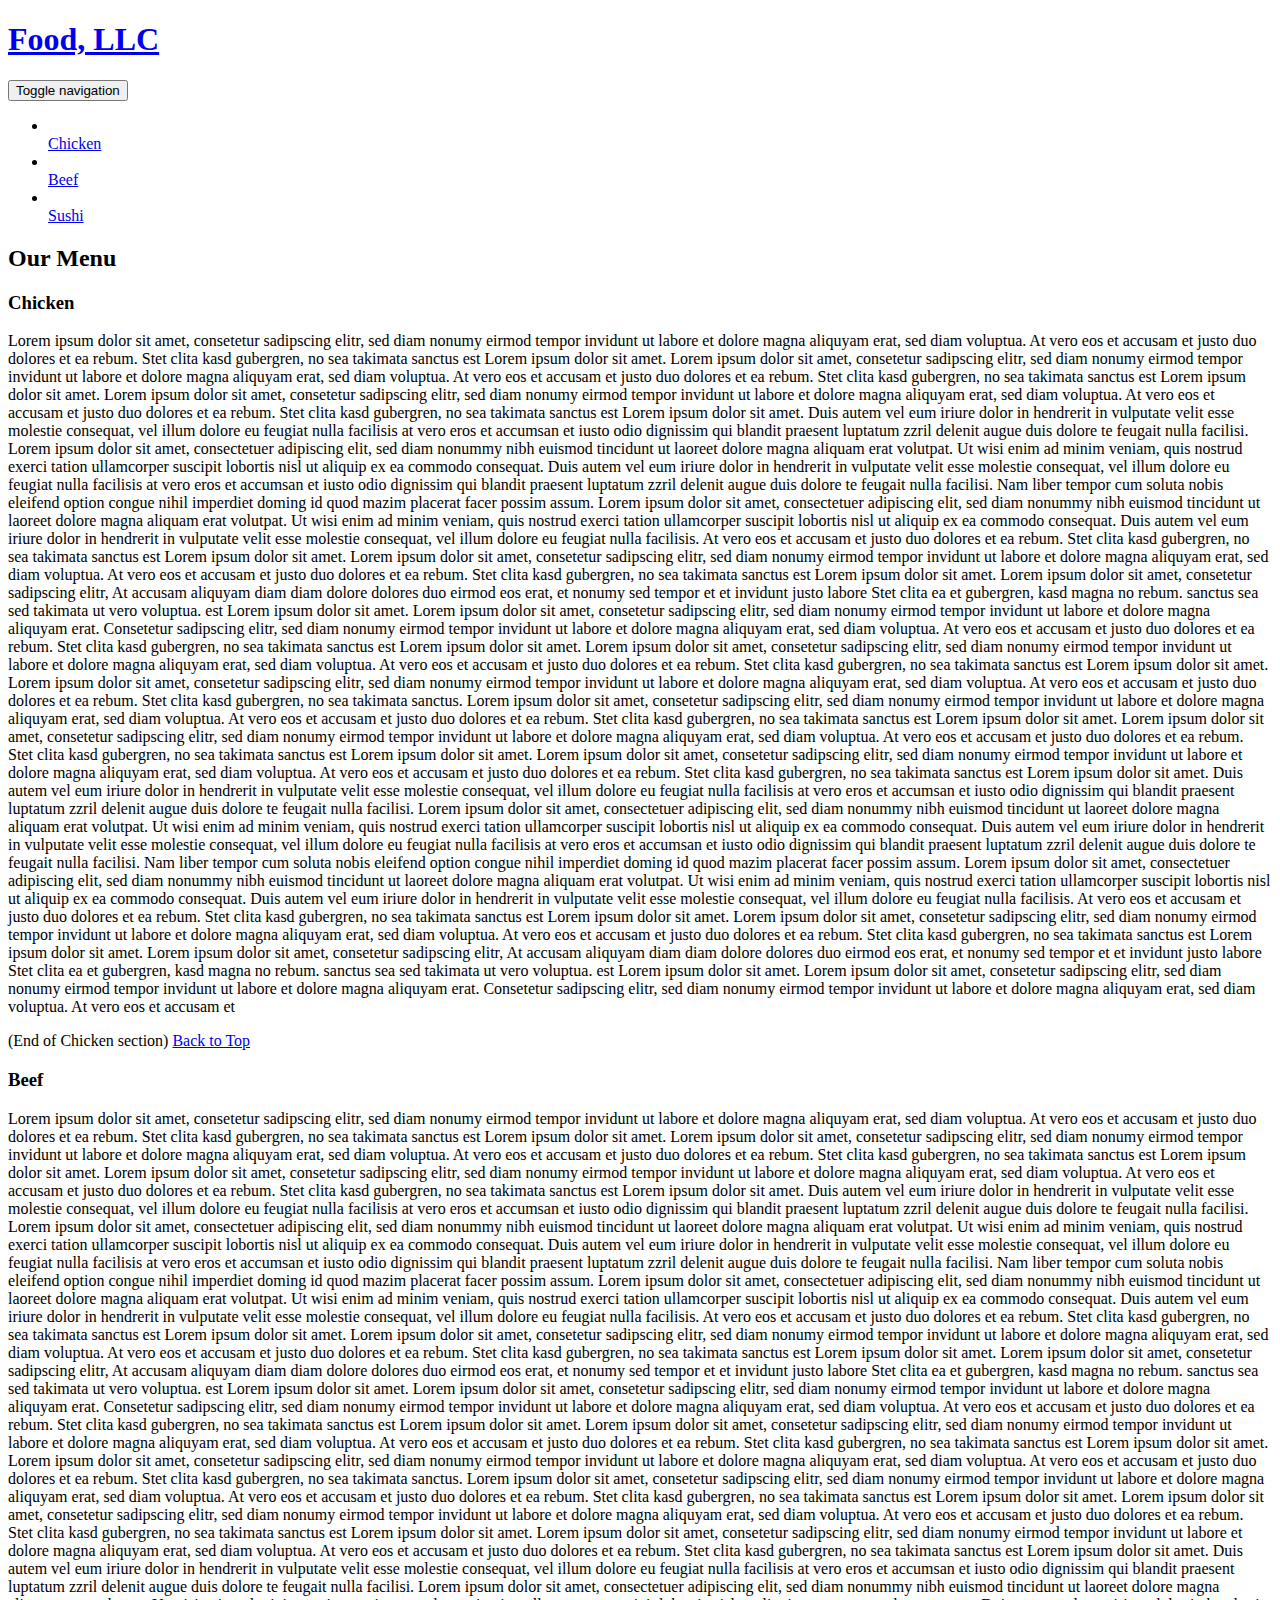
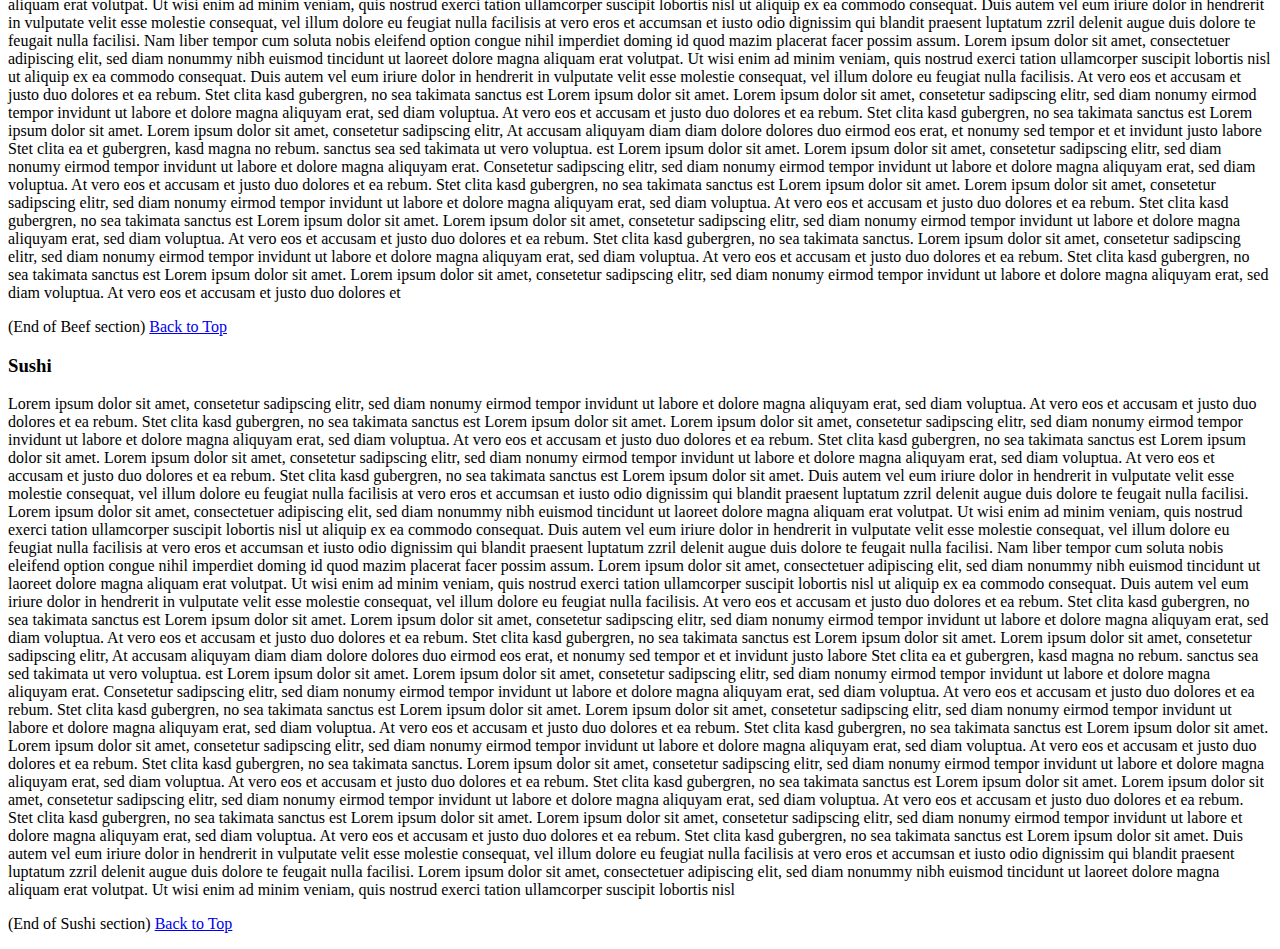
==== module3-solution/index.html @ 0e19e840 "Create index.html" ====
<!DOCTYPE html>
<html lang="zxx">

<head>
    <meta charset="utf-8">
    <meta http-equiv="X-UA-Compatible" content="IE=edge">
    <meta name="viewport" content="width=device-width, initial-scale=1">
    <title>Solution for Module 3</title>
    <link rel="stylesheet" href="css/bootstrap.min.css">
    <link rel="stylesheet" href="css/styles.css">
    <link href="https://fonts.googleapis.com/css?family=Source+Sans+Pro" rel="stylesheet">
    <link href="https://fonts.googleapis.com/css?family=Abril+Fatface" rel="stylesheet">

    <!-- HTML5 shim and Respond.js for IE8 support of HTML5 elements and media queries -->
    <!-- WARNING: Respond.js doesn't work if you view the page via file:// -->
    <!--[if lt IE 9]>
      <script src="https://oss.maxcdn.com/html5shiv/3.7.2/html5shiv.min.js"></script>
      <script src="https://oss.maxcdn.com/respond/1.4.2/respond.min.js"></script>
    <![endif]-->
</head>

<body>
    <header>
        <nav id="header-nav" class="navbar navbar-default">
            <div class="container-fluid">
                <div class="navbar-header">
                    <div class="navbar-brand">
                        <a href="index.html"><h1>Food, LLC</h1></a>
                    </div>

                    <button type="button" class="navbar-toggle collapsed visible-xs" data-toggle="collapse" data-target="#collapsable-nav" aria-expanded="false">
                        <span class="sr-only">Toggle navigation</span>
                        <span class="icon-bar"></span>
                        <span class="icon-bar"></span>
                        <span class="icon-bar"></span>
                    </button>
                </div>

                <div id="collapsable-nav" class="collapse navbar-collapse">
                    <ul id="nav-list" class="nav navbar-nav navbar-right visible-xs text-center">
                        <li>
                            <a href="#chicken-tile"><br class="hidden-xs"> Chicken</a>
                        </li>
                        <li>
                            <a href="#beef-tile"><br class="hidden-xs"> Beef</a>
                        </li>
                        <li>
                            <a href="#sushi-tile"><br class="hidden-xs"> Sushi</a>
                        </li>
                    </ul>
                </div>
            </div>
        </nav>
    </header>

    <div id="main-content" class="container">
        <h2 id="top-heading" class="text-center">Our Menu</h2>
        <div id="home-tiles" class="row">
            <div class="col-md-4 col-sm-6 col-xs-12">
                <div id="chicken-tile">
                    <section>
                        <h3 class="text-center">Chicken</h3>
                        <p>
                            Lorem ipsum dolor sit amet, consetetur sadipscing elitr, sed diam nonumy eirmod tempor invidunt ut labore et dolore magna aliquyam erat, sed diam voluptua. At vero eos et accusam et justo duo dolores et ea rebum. Stet clita kasd gubergren, no sea takimata
                            sanctus est Lorem ipsum dolor sit amet. Lorem ipsum dolor sit amet, consetetur sadipscing elitr, sed diam nonumy eirmod tempor invidunt ut labore et dolore magna aliquyam erat, sed diam voluptua. At vero eos et accusam et justo
                            duo dolores et ea rebum. Stet clita kasd gubergren, no sea takimata sanctus est Lorem ipsum dolor sit amet. Lorem ipsum dolor sit amet, consetetur sadipscing elitr, sed diam nonumy eirmod tempor invidunt ut labore et dolore
                            magna aliquyam erat, sed diam voluptua. At vero eos et accusam et justo duo dolores et ea rebum. Stet clita kasd gubergren, no sea takimata sanctus est Lorem ipsum dolor sit amet. Duis autem vel eum iriure dolor in hendrerit
                            in vulputate velit esse molestie consequat, vel illum dolore eu feugiat nulla facilisis at vero eros et accumsan et iusto odio dignissim qui blandit praesent luptatum zzril delenit augue duis dolore te feugait nulla facilisi.
                            Lorem ipsum dolor sit amet, consectetuer adipiscing elit, sed diam nonummy nibh euismod tincidunt ut laoreet dolore magna aliquam erat volutpat. Ut wisi enim ad minim veniam, quis nostrud exerci tation ullamcorper suscipit
                            lobortis nisl ut aliquip ex ea commodo consequat. Duis autem vel eum iriure dolor in hendrerit in vulputate velit esse molestie consequat, vel illum dolore eu feugiat nulla facilisis at vero eros et accumsan et iusto odio dignissim
                            qui blandit praesent luptatum zzril delenit augue duis dolore te feugait nulla facilisi. Nam liber tempor cum soluta nobis eleifend option congue nihil imperdiet doming id quod mazim placerat facer possim assum. Lorem ipsum
                            dolor sit amet, consectetuer adipiscing elit, sed diam nonummy nibh euismod tincidunt ut laoreet dolore magna aliquam erat volutpat. Ut wisi enim ad minim veniam, quis nostrud exerci tation ullamcorper suscipit lobortis nisl
                            ut aliquip ex ea commodo consequat. Duis autem vel eum iriure dolor in hendrerit in vulputate velit esse molestie consequat, vel illum dolore eu feugiat nulla facilisis. At vero eos et accusam et justo duo dolores et ea rebum.
                            Stet clita kasd gubergren, no sea takimata sanctus est Lorem ipsum dolor sit amet. Lorem ipsum dolor sit amet, consetetur sadipscing elitr, sed diam nonumy eirmod tempor invidunt ut labore et dolore magna aliquyam erat, sed
                            diam voluptua. At vero eos et accusam et justo duo dolores et ea rebum. Stet clita kasd gubergren, no sea takimata sanctus est Lorem ipsum dolor sit amet. Lorem ipsum dolor sit amet, consetetur sadipscing elitr, At accusam
                            aliquyam diam diam dolore dolores duo eirmod eos erat, et nonumy sed tempor et et invidunt justo labore Stet clita ea et gubergren, kasd magna no rebum. sanctus sea sed takimata ut vero voluptua. est Lorem ipsum dolor sit amet.
                            Lorem ipsum dolor sit amet, consetetur sadipscing elitr, sed diam nonumy eirmod tempor invidunt ut labore et dolore magna aliquyam erat. Consetetur sadipscing elitr, sed diam nonumy eirmod tempor invidunt ut labore et dolore
                            magna aliquyam erat, sed diam voluptua. At vero eos et accusam et justo duo dolores et ea rebum. Stet clita kasd gubergren, no sea takimata sanctus est Lorem ipsum dolor sit amet. Lorem ipsum dolor sit amet, consetetur sadipscing
                            elitr, sed diam nonumy eirmod tempor invidunt ut labore et dolore magna aliquyam erat, sed diam voluptua. At vero eos et accusam et justo duo dolores et ea rebum. Stet clita kasd gubergren, no sea takimata sanctus est Lorem
                            ipsum dolor sit amet. Lorem ipsum dolor sit amet, consetetur sadipscing elitr, sed diam nonumy eirmod tempor invidunt ut labore et dolore magna aliquyam erat, sed diam voluptua. At vero eos et accusam et justo duo dolores et
                            ea rebum. Stet clita kasd gubergren, no sea takimata sanctus. Lorem ipsum dolor sit amet, consetetur sadipscing elitr, sed diam nonumy eirmod tempor invidunt ut labore et dolore magna aliquyam erat, sed diam voluptua. At vero
                            eos et accusam et justo duo dolores et ea rebum. Stet clita kasd gubergren, no sea takimata sanctus est Lorem ipsum dolor sit amet. Lorem ipsum dolor sit amet, consetetur sadipscing elitr, sed diam nonumy eirmod tempor invidunt
                            ut labore et dolore magna aliquyam erat, sed diam voluptua. At vero eos et accusam et justo duo dolores et ea rebum. Stet clita kasd gubergren, no sea takimata sanctus est Lorem ipsum dolor sit amet. Lorem ipsum dolor sit amet,
                            consetetur sadipscing elitr, sed diam nonumy eirmod tempor invidunt ut labore et dolore magna aliquyam erat, sed diam voluptua. At vero eos et accusam et justo duo dolores et ea rebum. Stet clita kasd gubergren, no sea takimata
                            sanctus est Lorem ipsum dolor sit amet. Duis autem vel eum iriure dolor in hendrerit in vulputate velit esse molestie consequat, vel illum dolore eu feugiat nulla facilisis at vero eros et accumsan et iusto odio dignissim qui
                            blandit praesent luptatum zzril delenit augue duis dolore te feugait nulla facilisi. Lorem ipsum dolor sit amet, consectetuer adipiscing elit, sed diam nonummy nibh euismod tincidunt ut laoreet dolore magna aliquam erat volutpat.
                            Ut wisi enim ad minim veniam, quis nostrud exerci tation ullamcorper suscipit lobortis nisl ut aliquip ex ea commodo consequat. Duis autem vel eum iriure dolor in hendrerit in vulputate velit esse molestie consequat, vel illum
                            dolore eu feugiat nulla facilisis at vero eros et accumsan et iusto odio dignissim qui blandit praesent luptatum zzril delenit augue duis dolore te feugait nulla facilisi. Nam liber tempor cum soluta nobis eleifend option congue
                            nihil imperdiet doming id quod mazim placerat facer possim assum. Lorem ipsum dolor sit amet, consectetuer adipiscing elit, sed diam nonummy nibh euismod tincidunt ut laoreet dolore magna aliquam erat volutpat. Ut wisi enim
                            ad minim veniam, quis nostrud exerci tation ullamcorper suscipit lobortis nisl ut aliquip ex ea commodo consequat. Duis autem vel eum iriure dolor in hendrerit in vulputate velit esse molestie consequat, vel illum dolore eu
                            feugiat nulla facilisis. At vero eos et accusam et justo duo dolores et ea rebum. Stet clita kasd gubergren, no sea takimata sanctus est Lorem ipsum dolor sit amet. Lorem ipsum dolor sit amet, consetetur sadipscing elitr, sed
                            diam nonumy eirmod tempor invidunt ut labore et dolore magna aliquyam erat, sed diam voluptua. At vero eos et accusam et justo duo dolores et ea rebum. Stet clita kasd gubergren, no sea takimata sanctus est Lorem ipsum dolor
                            sit amet. Lorem ipsum dolor sit amet, consetetur sadipscing elitr, At accusam aliquyam diam diam dolore dolores duo eirmod eos erat, et nonumy sed tempor et et invidunt justo labore Stet clita ea et gubergren, kasd magna no
                            rebum. sanctus sea sed takimata ut vero voluptua. est Lorem ipsum dolor sit amet. Lorem ipsum dolor sit amet, consetetur sadipscing elitr, sed diam nonumy eirmod tempor invidunt ut labore et dolore magna aliquyam erat. Consetetur
                            sadipscing elitr, sed diam nonumy eirmod tempor invidunt ut labore et dolore magna aliquyam erat, sed diam voluptua. At vero eos et accusam et
                        </p>
                        <p>
                            (End of Chicken section) <a href="#top-heading">Back to Top</a>
                        </p>
                    </section>
                </div>
            </div>
            <div class="col-md-4 col-sm-6 col-xs-12">
                <div id="beef-tile">
                    <section>
                        <h3 class="text-center">Beef</h3>
                        <p>
                            Lorem ipsum dolor sit amet, consetetur sadipscing elitr, sed diam nonumy eirmod tempor invidunt ut labore et dolore magna aliquyam erat, sed diam voluptua. At vero eos et accusam et justo duo dolores et ea rebum. Stet clita kasd gubergren, no sea takimata
                            sanctus est Lorem ipsum dolor sit amet. Lorem ipsum dolor sit amet, consetetur sadipscing elitr, sed diam nonumy eirmod tempor invidunt ut labore et dolore magna aliquyam erat, sed diam voluptua. At vero eos et accusam et justo
                            duo dolores et ea rebum. Stet clita kasd gubergren, no sea takimata sanctus est Lorem ipsum dolor sit amet. Lorem ipsum dolor sit amet, consetetur sadipscing elitr, sed diam nonumy eirmod tempor invidunt ut labore et dolore
                            magna aliquyam erat, sed diam voluptua. At vero eos et accusam et justo duo dolores et ea rebum. Stet clita kasd gubergren, no sea takimata sanctus est Lorem ipsum dolor sit amet. Duis autem vel eum iriure dolor in hendrerit
                            in vulputate velit esse molestie consequat, vel illum dolore eu feugiat nulla facilisis at vero eros et accumsan et iusto odio dignissim qui blandit praesent luptatum zzril delenit augue duis dolore te feugait nulla facilisi.
                            Lorem ipsum dolor sit amet, consectetuer adipiscing elit, sed diam nonummy nibh euismod tincidunt ut laoreet dolore magna aliquam erat volutpat. Ut wisi enim ad minim veniam, quis nostrud exerci tation ullamcorper suscipit
                            lobortis nisl ut aliquip ex ea commodo consequat. Duis autem vel eum iriure dolor in hendrerit in vulputate velit esse molestie consequat, vel illum dolore eu feugiat nulla facilisis at vero eros et accumsan et iusto odio dignissim
                            qui blandit praesent luptatum zzril delenit augue duis dolore te feugait nulla facilisi. Nam liber tempor cum soluta nobis eleifend option congue nihil imperdiet doming id quod mazim placerat facer possim assum. Lorem ipsum
                            dolor sit amet, consectetuer adipiscing elit, sed diam nonummy nibh euismod tincidunt ut laoreet dolore magna aliquam erat volutpat. Ut wisi enim ad minim veniam, quis nostrud exerci tation ullamcorper suscipit lobortis nisl
                            ut aliquip ex ea commodo consequat. Duis autem vel eum iriure dolor in hendrerit in vulputate velit esse molestie consequat, vel illum dolore eu feugiat nulla facilisis. At vero eos et accusam et justo duo dolores et ea rebum.
                            Stet clita kasd gubergren, no sea takimata sanctus est Lorem ipsum dolor sit amet. Lorem ipsum dolor sit amet, consetetur sadipscing elitr, sed diam nonumy eirmod tempor invidunt ut labore et dolore magna aliquyam erat, sed
                            diam voluptua. At vero eos et accusam et justo duo dolores et ea rebum. Stet clita kasd gubergren, no sea takimata sanctus est Lorem ipsum dolor sit amet. Lorem ipsum dolor sit amet, consetetur sadipscing elitr, At accusam
                            aliquyam diam diam dolore dolores duo eirmod eos erat, et nonumy sed tempor et et invidunt justo labore Stet clita ea et gubergren, kasd magna no rebum. sanctus sea sed takimata ut vero voluptua. est Lorem ipsum dolor sit amet.
                            Lorem ipsum dolor sit amet, consetetur sadipscing elitr, sed diam nonumy eirmod tempor invidunt ut labore et dolore magna aliquyam erat. Consetetur sadipscing elitr, sed diam nonumy eirmod tempor invidunt ut labore et dolore
                            magna aliquyam erat, sed diam voluptua. At vero eos et accusam et justo duo dolores et ea rebum. Stet clita kasd gubergren, no sea takimata sanctus est Lorem ipsum dolor sit amet. Lorem ipsum dolor sit amet, consetetur sadipscing
                            elitr, sed diam nonumy eirmod tempor invidunt ut labore et dolore magna aliquyam erat, sed diam voluptua. At vero eos et accusam et justo duo dolores et ea rebum. Stet clita kasd gubergren, no sea takimata sanctus est Lorem
                            ipsum dolor sit amet. Lorem ipsum dolor sit amet, consetetur sadipscing elitr, sed diam nonumy eirmod tempor invidunt ut labore et dolore magna aliquyam erat, sed diam voluptua. At vero eos et accusam et justo duo dolores et
                            ea rebum. Stet clita kasd gubergren, no sea takimata sanctus. Lorem ipsum dolor sit amet, consetetur sadipscing elitr, sed diam nonumy eirmod tempor invidunt ut labore et dolore magna aliquyam erat, sed diam voluptua. At vero
                            eos et accusam et justo duo dolores et ea rebum. Stet clita kasd gubergren, no sea takimata sanctus est Lorem ipsum dolor sit amet. Lorem ipsum dolor sit amet, consetetur sadipscing elitr, sed diam nonumy eirmod tempor invidunt
                            ut labore et dolore magna aliquyam erat, sed diam voluptua. At vero eos et accusam et justo duo dolores et ea rebum. Stet clita kasd gubergren, no sea takimata sanctus est Lorem ipsum dolor sit amet. Lorem ipsum dolor sit amet,
                            consetetur sadipscing elitr, sed diam nonumy eirmod tempor invidunt ut labore et dolore magna aliquyam erat, sed diam voluptua. At vero eos et accusam et justo duo dolores et ea rebum. Stet clita kasd gubergren, no sea takimata
                            sanctus est Lorem ipsum dolor sit amet. Duis autem vel eum iriure dolor in hendrerit in vulputate velit esse molestie consequat, vel illum dolore eu feugiat nulla facilisis at vero eros et accumsan et iusto odio dignissim qui
                            blandit praesent luptatum zzril delenit augue duis dolore te feugait nulla facilisi. Lorem ipsum dolor sit amet, consectetuer adipiscing elit, sed diam nonummy nibh euismod tincidunt ut laoreet dolore magna aliquam erat volutpat.
                            Ut wisi enim ad minim veniam, quis nostrud exerci tation ullamcorper suscipit lobortis nisl ut aliquip ex ea commodo consequat. Duis autem vel eum iriure dolor in hendrerit in vulputate velit esse molestie consequat, vel illum
                            dolore eu feugiat nulla facilisis at vero eros et accumsan et iusto odio dignissim qui blandit praesent luptatum zzril delenit augue duis dolore te feugait nulla facilisi. Nam liber tempor cum soluta nobis eleifend option congue
                            nihil imperdiet doming id quod mazim placerat facer possim assum. Lorem ipsum dolor sit amet, consectetuer adipiscing elit, sed diam nonummy nibh euismod tincidunt ut laoreet dolore magna aliquam erat volutpat. Ut wisi enim
                            ad minim veniam, quis nostrud exerci tation ullamcorper suscipit lobortis nisl ut aliquip ex ea commodo consequat. Duis autem vel eum iriure dolor in hendrerit in vulputate velit esse molestie consequat, vel illum dolore eu
                            feugiat nulla facilisis. At vero eos et accusam et justo duo dolores et ea rebum. Stet clita kasd gubergren, no sea takimata sanctus est Lorem ipsum dolor sit amet. Lorem ipsum dolor sit amet, consetetur sadipscing elitr, sed
                            diam nonumy eirmod tempor invidunt ut labore et dolore magna aliquyam erat, sed diam voluptua. At vero eos et accusam et justo duo dolores et ea rebum. Stet clita kasd gubergren, no sea takimata sanctus est Lorem ipsum dolor
                            sit amet. Lorem ipsum dolor sit amet, consetetur sadipscing elitr, At accusam aliquyam diam diam dolore dolores duo eirmod eos erat, et nonumy sed tempor et et invidunt justo labore Stet clita ea et gubergren, kasd magna no
                            rebum. sanctus sea sed takimata ut vero voluptua. est Lorem ipsum dolor sit amet. Lorem ipsum dolor sit amet, consetetur sadipscing elitr, sed diam nonumy eirmod tempor invidunt ut labore et dolore magna aliquyam erat. Consetetur
                            sadipscing elitr, sed diam nonumy eirmod tempor invidunt ut labore et dolore magna aliquyam erat, sed diam voluptua. At vero eos et accusam et justo duo dolores et ea rebum. Stet clita kasd gubergren, no sea takimata sanctus
                            est Lorem ipsum dolor sit amet. Lorem ipsum dolor sit amet, consetetur sadipscing elitr, sed diam nonumy eirmod tempor invidunt ut labore et dolore magna aliquyam erat, sed diam voluptua. At vero eos et accusam et justo duo
                            dolores et ea rebum. Stet clita kasd gubergren, no sea takimata sanctus est Lorem ipsum dolor sit amet. Lorem ipsum dolor sit amet, consetetur sadipscing elitr, sed diam nonumy eirmod tempor invidunt ut labore et dolore magna
                            aliquyam erat, sed diam voluptua. At vero eos et accusam et justo duo dolores et ea rebum. Stet clita kasd gubergren, no sea takimata sanctus. Lorem ipsum dolor sit amet, consetetur sadipscing elitr, sed diam nonumy eirmod
                            tempor invidunt ut labore et dolore magna aliquyam erat, sed diam voluptua. At vero eos et accusam et justo duo dolores et ea rebum. Stet clita kasd gubergren, no sea takimata sanctus est Lorem ipsum dolor sit amet. Lorem ipsum
                            dolor sit amet, consetetur sadipscing elitr, sed diam nonumy eirmod tempor invidunt ut labore et dolore magna aliquyam erat, sed diam voluptua. At vero eos et accusam et justo duo dolores et
                        </p>
                        <p>
                            (End of Beef section) <a href="#top-heading">Back to Top</a>
                        </p>
                    </section>
                </div>
            </div>
            <!-- <div class="clearfix visible-md-block"></div> -->
            <div class="col-md-4 col-sm-12 col-xs-12">
                <div id="sushi-tile">
                    <section>
                        <h3 class="text-center">Sushi</h3>
                        <p>
                            Lorem ipsum dolor sit amet, consetetur sadipscing elitr, sed diam nonumy eirmod tempor invidunt ut labore et dolore magna aliquyam erat, sed diam voluptua. At vero eos et accusam et justo duo dolores et ea rebum. Stet clita kasd gubergren, no sea takimata
                            sanctus est Lorem ipsum dolor sit amet. Lorem ipsum dolor sit amet, consetetur sadipscing elitr, sed diam nonumy eirmod tempor invidunt ut labore et dolore magna aliquyam erat, sed diam voluptua. At vero eos et accusam et justo
                            duo dolores et ea rebum. Stet clita kasd gubergren, no sea takimata sanctus est Lorem ipsum dolor sit amet. Lorem ipsum dolor sit amet, consetetur sadipscing elitr, sed diam nonumy eirmod tempor invidunt ut labore et dolore
                            magna aliquyam erat, sed diam voluptua. At vero eos et accusam et justo duo dolores et ea rebum. Stet clita kasd gubergren, no sea takimata sanctus est Lorem ipsum dolor sit amet. Duis autem vel eum iriure dolor in hendrerit
                            in vulputate velit esse molestie consequat, vel illum dolore eu feugiat nulla facilisis at vero eros et accumsan et iusto odio dignissim qui blandit praesent luptatum zzril delenit augue duis dolore te feugait nulla facilisi.
                            Lorem ipsum dolor sit amet, consectetuer adipiscing elit, sed diam nonummy nibh euismod tincidunt ut laoreet dolore magna aliquam erat volutpat. Ut wisi enim ad minim veniam, quis nostrud exerci tation ullamcorper suscipit
                            lobortis nisl ut aliquip ex ea commodo consequat. Duis autem vel eum iriure dolor in hendrerit in vulputate velit esse molestie consequat, vel illum dolore eu feugiat nulla facilisis at vero eros et accumsan et iusto odio dignissim
                            qui blandit praesent luptatum zzril delenit augue duis dolore te feugait nulla facilisi. Nam liber tempor cum soluta nobis eleifend option congue nihil imperdiet doming id quod mazim placerat facer possim assum. Lorem ipsum
                            dolor sit amet, consectetuer adipiscing elit, sed diam nonummy nibh euismod tincidunt ut laoreet dolore magna aliquam erat volutpat. Ut wisi enim ad minim veniam, quis nostrud exerci tation ullamcorper suscipit lobortis nisl
                            ut aliquip ex ea commodo consequat. Duis autem vel eum iriure dolor in hendrerit in vulputate velit esse molestie consequat, vel illum dolore eu feugiat nulla facilisis. At vero eos et accusam et justo duo dolores et ea rebum.
                            Stet clita kasd gubergren, no sea takimata sanctus est Lorem ipsum dolor sit amet. Lorem ipsum dolor sit amet, consetetur sadipscing elitr, sed diam nonumy eirmod tempor invidunt ut labore et dolore magna aliquyam erat, sed
                            diam voluptua. At vero eos et accusam et justo duo dolores et ea rebum. Stet clita kasd gubergren, no sea takimata sanctus est Lorem ipsum dolor sit amet. Lorem ipsum dolor sit amet, consetetur sadipscing elitr, At accusam
                            aliquyam diam diam dolore dolores duo eirmod eos erat, et nonumy sed tempor et et invidunt justo labore Stet clita ea et gubergren, kasd magna no rebum. sanctus sea sed takimata ut vero voluptua. est Lorem ipsum dolor sit amet.
                            Lorem ipsum dolor sit amet, consetetur sadipscing elitr, sed diam nonumy eirmod tempor invidunt ut labore et dolore magna aliquyam erat. Consetetur sadipscing elitr, sed diam nonumy eirmod tempor invidunt ut labore et dolore
                            magna aliquyam erat, sed diam voluptua. At vero eos et accusam et justo duo dolores et ea rebum. Stet clita kasd gubergren, no sea takimata sanctus est Lorem ipsum dolor sit amet. Lorem ipsum dolor sit amet, consetetur sadipscing
                            elitr, sed diam nonumy eirmod tempor invidunt ut labore et dolore magna aliquyam erat, sed diam voluptua. At vero eos et accusam et justo duo dolores et ea rebum. Stet clita kasd gubergren, no sea takimata sanctus est Lorem
                            ipsum dolor sit amet. Lorem ipsum dolor sit amet, consetetur sadipscing elitr, sed diam nonumy eirmod tempor invidunt ut labore et dolore magna aliquyam erat, sed diam voluptua. At vero eos et accusam et justo duo dolores et
                            ea rebum. Stet clita kasd gubergren, no sea takimata sanctus. Lorem ipsum dolor sit amet, consetetur sadipscing elitr, sed diam nonumy eirmod tempor invidunt ut labore et dolore magna aliquyam erat, sed diam voluptua. At vero
                            eos et accusam et justo duo dolores et ea rebum. Stet clita kasd gubergren, no sea takimata sanctus est Lorem ipsum dolor sit amet. Lorem ipsum dolor sit amet, consetetur sadipscing elitr, sed diam nonumy eirmod tempor invidunt
                            ut labore et dolore magna aliquyam erat, sed diam voluptua. At vero eos et accusam et justo duo dolores et ea rebum. Stet clita kasd gubergren, no sea takimata sanctus est Lorem ipsum dolor sit amet. Lorem ipsum dolor sit amet,
                            consetetur sadipscing elitr, sed diam nonumy eirmod tempor invidunt ut labore et dolore magna aliquyam erat, sed diam voluptua. At vero eos et accusam et justo duo dolores et ea rebum. Stet clita kasd gubergren, no sea takimata
                            sanctus est Lorem ipsum dolor sit amet. Duis autem vel eum iriure dolor in hendrerit in vulputate velit esse molestie consequat, vel illum dolore eu feugiat nulla facilisis at vero eros et accumsan et iusto odio dignissim qui
                            blandit praesent luptatum zzril delenit augue duis dolore te feugait nulla facilisi. Lorem ipsum dolor sit amet, consectetuer adipiscing elit, sed diam nonummy nibh euismod tincidunt ut laoreet dolore magna aliquam erat volutpat.
                            Ut wisi enim ad minim veniam, quis nostrud exerci tation ullamcorper suscipit lobortis nisl
                        </p>
                        <p>
                            (End of Sushi section) <a href="#top-heading">Back to Top</a>
                        </p>
                    </section>
                </div>
            </div>
            <!-- <div class="clearfix visible-lg-block"></div> -->
        </div>
    </div>
    <div class="clearfix visible-lg-block"></div>


    <!-- jQuery (Bootstrap JS plugins depend on it) -->
    <script src="js/jquery-3.1.1.min.js"></script>
    <script src="js/bootstrap.min.js"></script>
    <!-- <script src="js/script.js"></script> -->

</body>

</html>
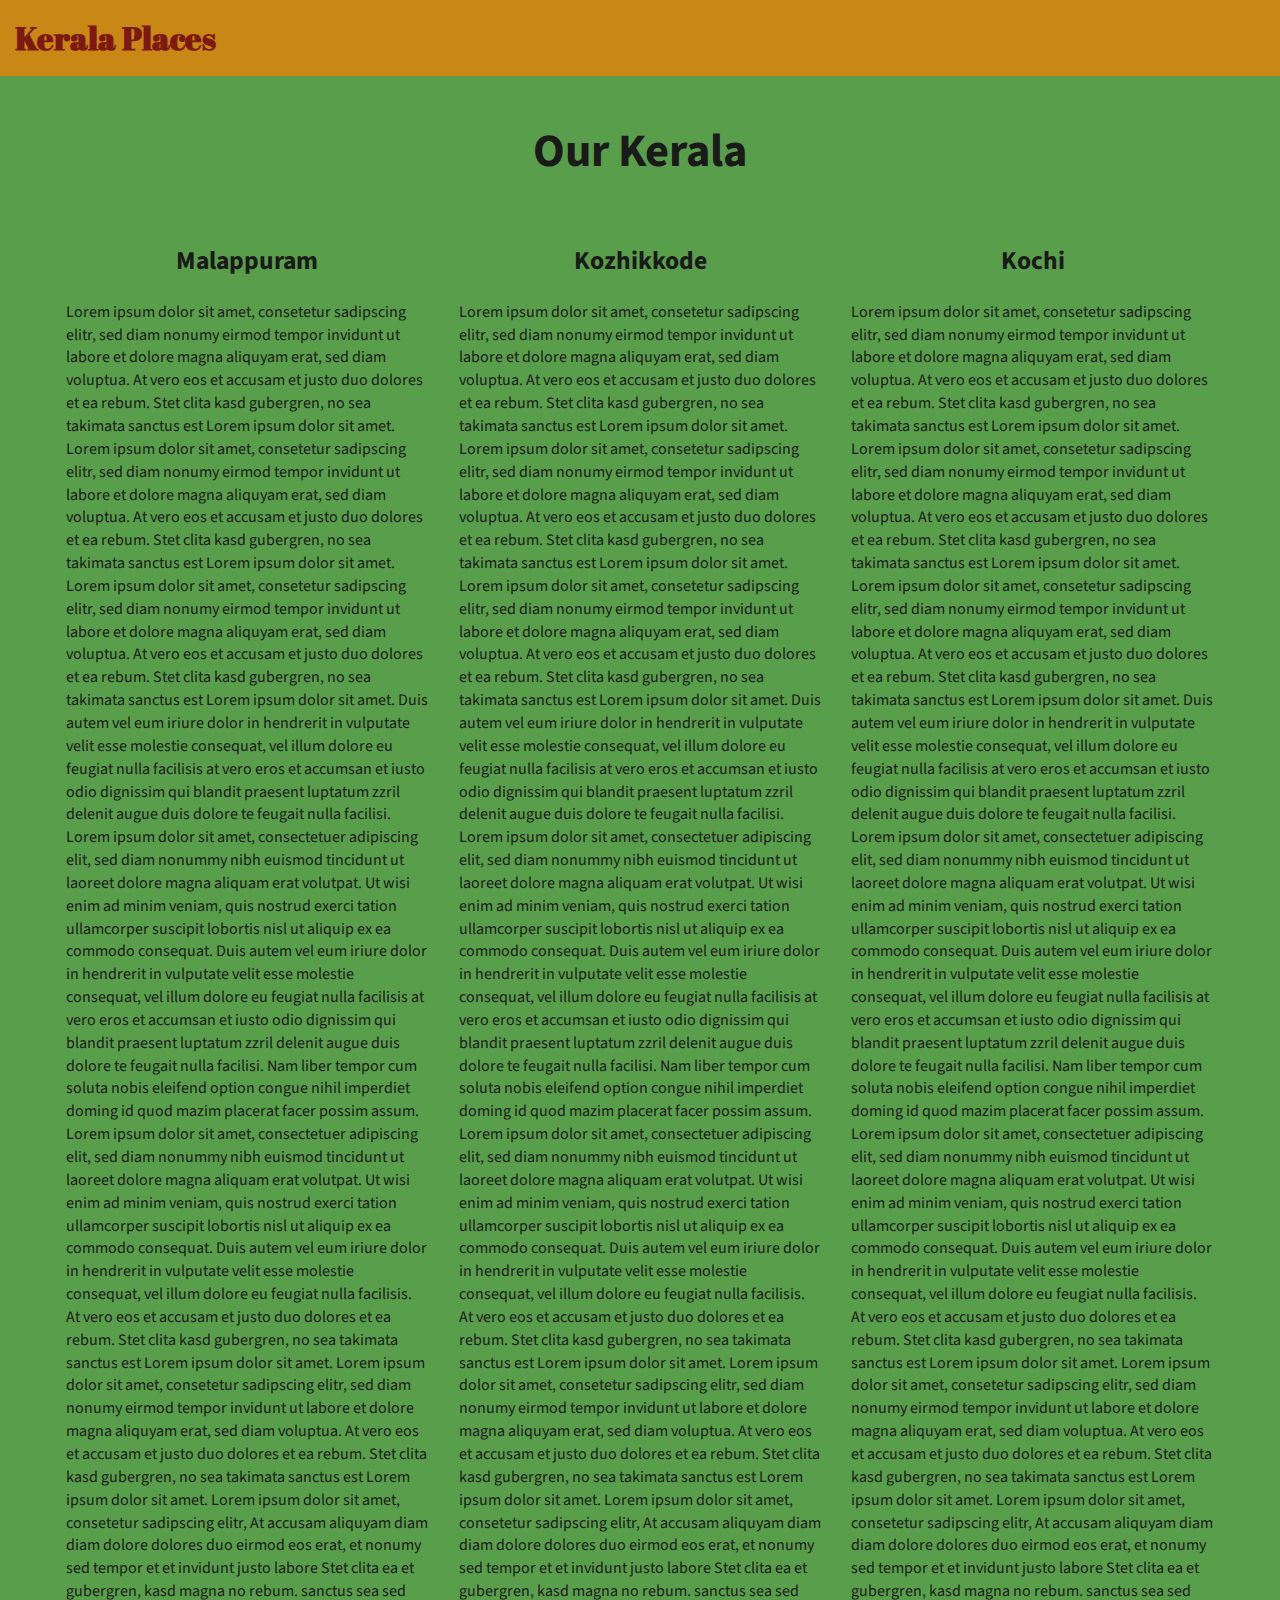
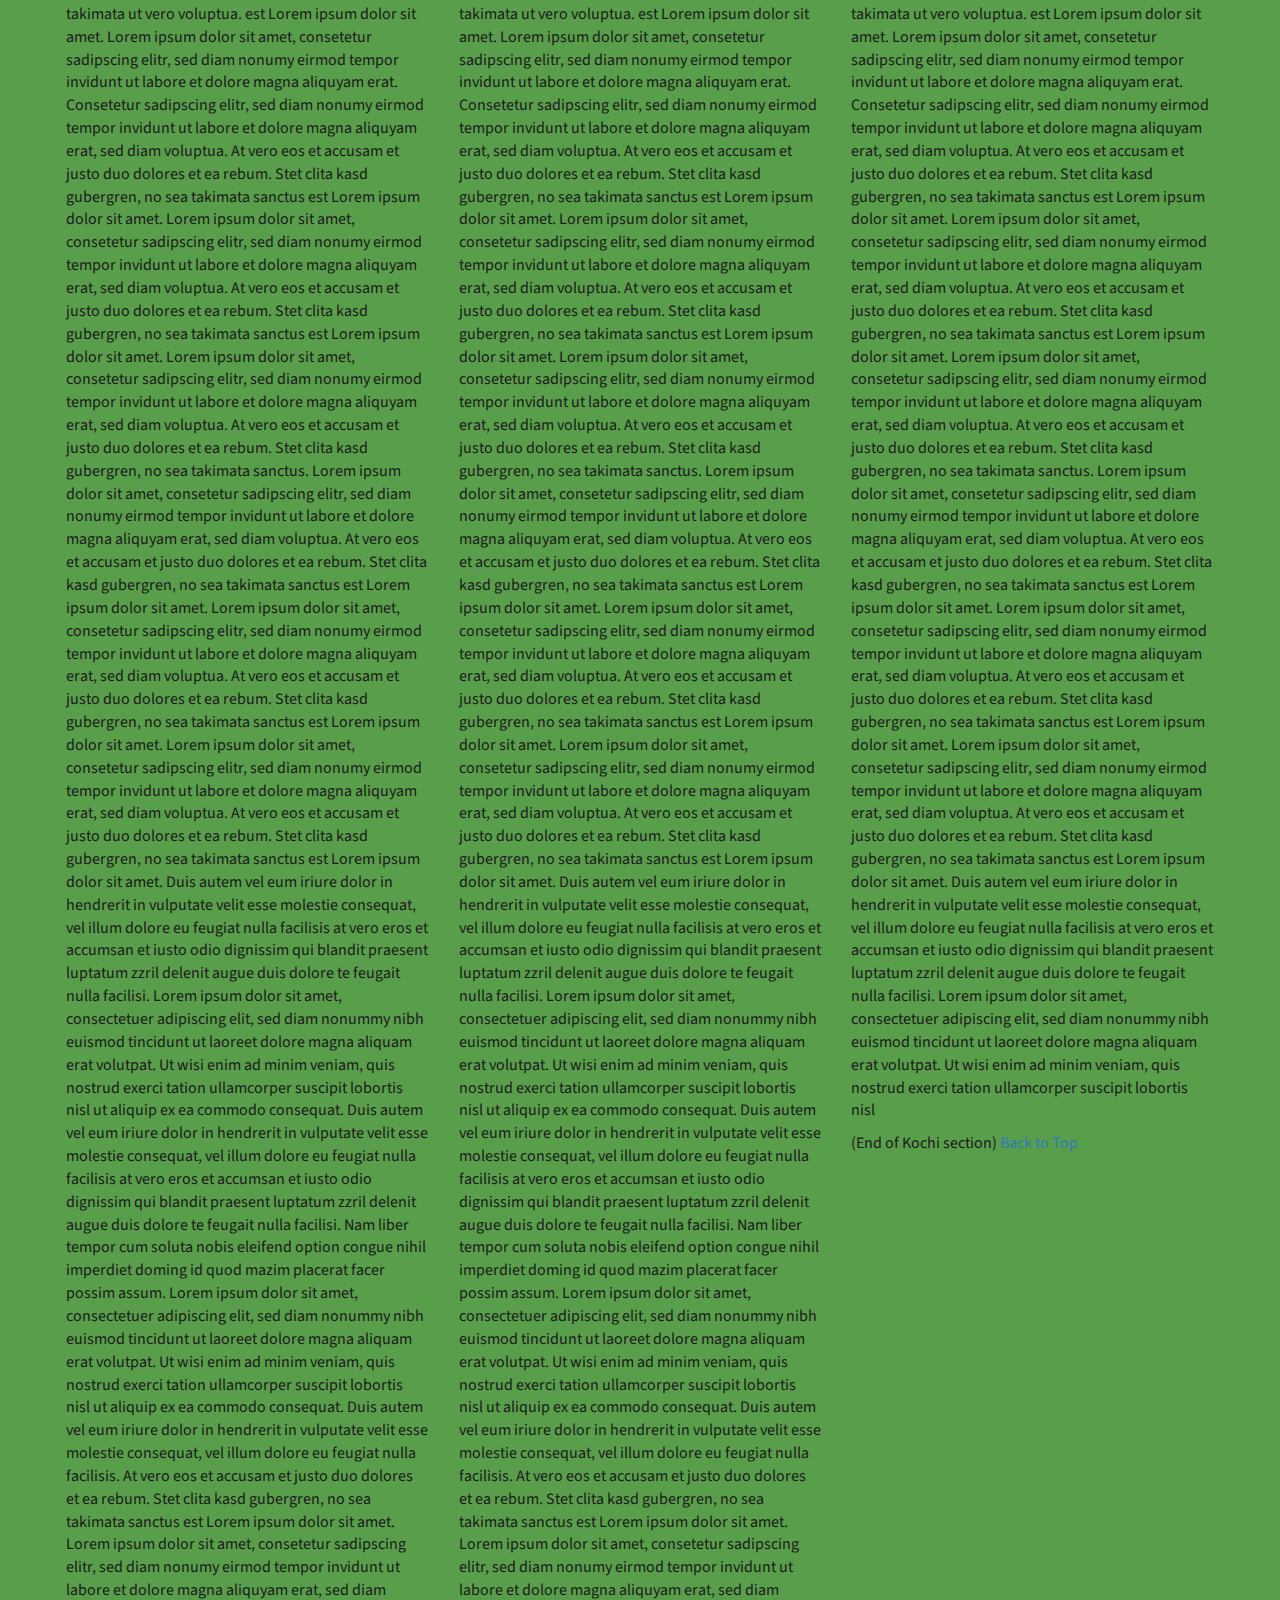
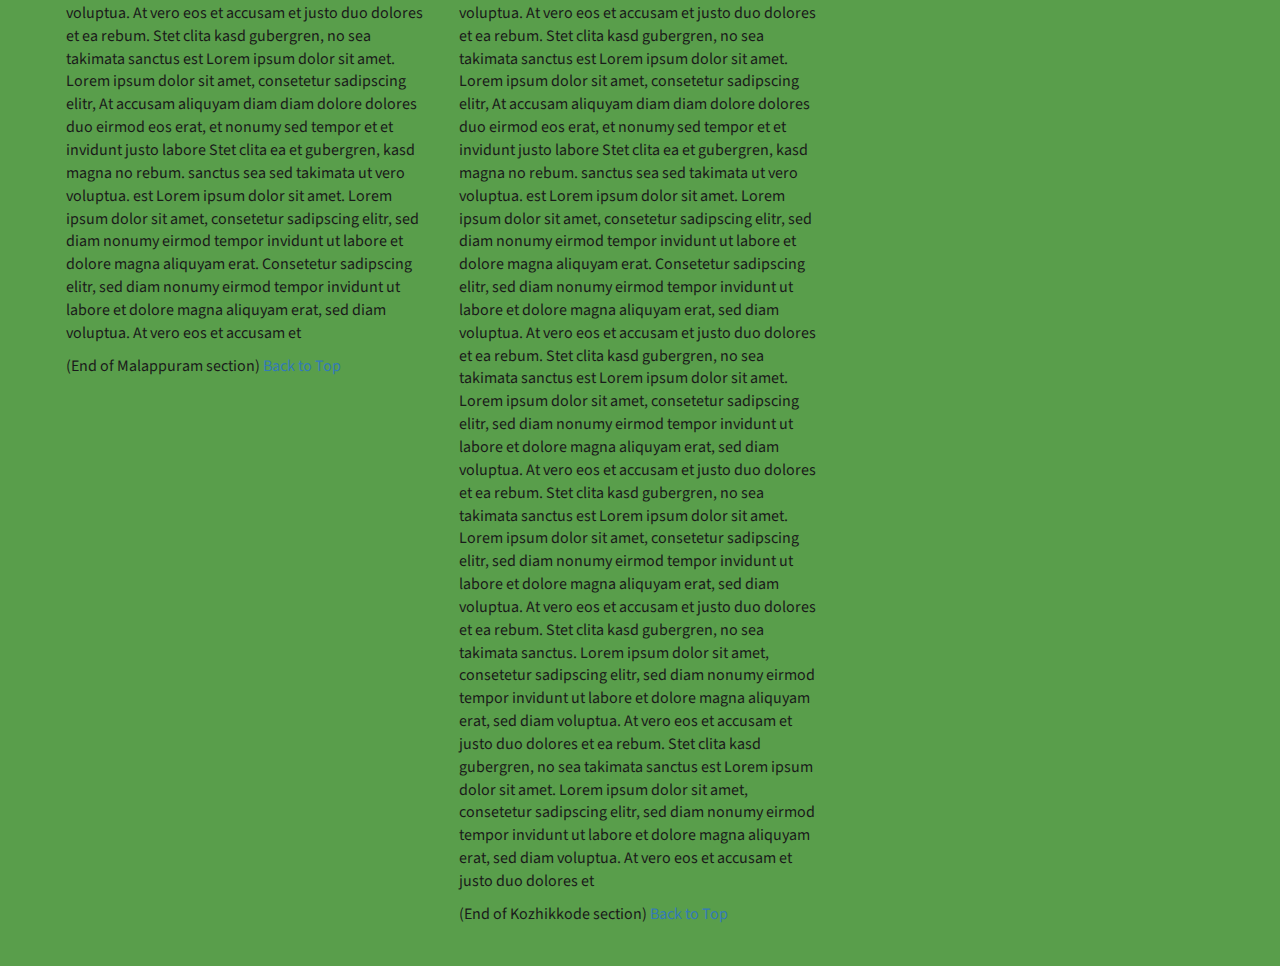
==== commit 1451cece: "Update index.html" ====
--- a/module3-solution/index.html
+++ b/module3-solution/index.html
@@ -25,7 +25,7 @@
             <div class="container-fluid">
                 <div class="navbar-header">
                     <div class="navbar-brand">
-                        <a href="index.html"><h1>Food, LLC</h1></a>
+                        <a href="index.html"><h1>Kerala Places</h1></a>
                     </div>
 
                     <button type="button" class="navbar-toggle collapsed visible-xs" data-toggle="collapse" data-target="#collapsable-nav" aria-expanded="false">
@@ -39,13 +39,13 @@
                 <div id="collapsable-nav" class="collapse navbar-collapse">
                     <ul id="nav-list" class="nav navbar-nav navbar-right visible-xs text-center">
                         <li>
-                            <a href="#chicken-tile"><br class="hidden-xs"> Chicken</a>
+                            <a href="#malappuram-tile"><br class="hidden-xs"> Malappuram</a>
                         </li>
                         <li>
-                            <a href="#beef-tile"><br class="hidden-xs"> Beef</a>
+                            <a href="#kozhikkode-tile"><br class="hidden-xs"> Kozhikkode</a>
                         </li>
                         <li>
-                            <a href="#sushi-tile"><br class="hidden-xs"> Sushi</a>
+                            <a href="#kochi-tile"><br class="hidden-xs"> Kochi</a>
                         </li>
                     </ul>
                 </div>
@@ -54,12 +54,12 @@
     </header>
 
     <div id="main-content" class="container">
-        <h2 id="top-heading" class="text-center">Our Menu</h2>
+        <h2 id="top-heading" class="text-center">Our Kerala</h2>
         <div id="home-tiles" class="row">
             <div class="col-md-4 col-sm-6 col-xs-12">
-                <div id="chicken-tile">
+                <div id="malappuram-tile">
                     <section>
-                        <h3 class="text-center">Chicken</h3>
+                        <h3 class="text-center">Malappuram</h3>
                         <p>
                             Lorem ipsum dolor sit amet, consetetur sadipscing elitr, sed diam nonumy eirmod tempor invidunt ut labore et dolore magna aliquyam erat, sed diam voluptua. At vero eos et accusam et justo duo dolores et ea rebum. Stet clita kasd gubergren, no sea takimata
                             sanctus est Lorem ipsum dolor sit amet. Lorem ipsum dolor sit amet, consetetur sadipscing elitr, sed diam nonumy eirmod tempor invidunt ut labore et dolore magna aliquyam erat, sed diam voluptua. At vero eos et accusam et justo
@@ -95,15 +95,15 @@
                             sadipscing elitr, sed diam nonumy eirmod tempor invidunt ut labore et dolore magna aliquyam erat, sed diam voluptua. At vero eos et accusam et
                         </p>
                         <p>
-                            (End of Chicken section) <a href="#top-heading">Back to Top</a>
+                            (End of Malappuram section) <a href="#top-heading">Back to Top</a>
                         </p>
                     </section>
                 </div>
             </div>
             <div class="col-md-4 col-sm-6 col-xs-12">
-                <div id="beef-tile">
+                <div id="kozhikkode-tile">
                     <section>
-                        <h3 class="text-center">Beef</h3>
+                        <h3 class="text-center">Kozhikkode</h3>
                         <p>
                             Lorem ipsum dolor sit amet, consetetur sadipscing elitr, sed diam nonumy eirmod tempor invidunt ut labore et dolore magna aliquyam erat, sed diam voluptua. At vero eos et accusam et justo duo dolores et ea rebum. Stet clita kasd gubergren, no sea takimata
                             sanctus est Lorem ipsum dolor sit amet. Lorem ipsum dolor sit amet, consetetur sadipscing elitr, sed diam nonumy eirmod tempor invidunt ut labore et dolore magna aliquyam erat, sed diam voluptua. At vero eos et accusam et justo
@@ -144,16 +144,16 @@
                             dolor sit amet, consetetur sadipscing elitr, sed diam nonumy eirmod tempor invidunt ut labore et dolore magna aliquyam erat, sed diam voluptua. At vero eos et accusam et justo duo dolores et
                         </p>
                         <p>
-                            (End of Beef section) <a href="#top-heading">Back to Top</a>
+                            (End of Kozhikkode section) <a href="#top-heading">Back to Top</a>
                         </p>
                     </section>
                 </div>
             </div>
             <!-- <div class="clearfix visible-md-block"></div> -->
             <div class="col-md-4 col-sm-12 col-xs-12">
-                <div id="sushi-tile">
+                <div id="kochi-tile">
                     <section>
-                        <h3 class="text-center">Sushi</h3>
+                        <h3 class="text-center">Kochi</h3>
                         <p>
                             Lorem ipsum dolor sit amet, consetetur sadipscing elitr, sed diam nonumy eirmod tempor invidunt ut labore et dolore magna aliquyam erat, sed diam voluptua. At vero eos et accusam et justo duo dolores et ea rebum. Stet clita kasd gubergren, no sea takimata
                             sanctus est Lorem ipsum dolor sit amet. Lorem ipsum dolor sit amet, consetetur sadipscing elitr, sed diam nonumy eirmod tempor invidunt ut labore et dolore magna aliquyam erat, sed diam voluptua. At vero eos et accusam et justo
@@ -181,7 +181,7 @@
                             Ut wisi enim ad minim veniam, quis nostrud exerci tation ullamcorper suscipit lobortis nisl
                         </p>
                         <p>
-                            (End of Sushi section) <a href="#top-heading">Back to Top</a>
+                            (End of Kochi section) <a href="#top-heading">Back to Top</a>
                         </p>
                     </section>
                 </div>
--- a/module3-solution/css/styles.css
+++ b/module3-solution/css/styles.css
@@ -0,0 +1,99 @@
+body {
+    font-size: 16px;
+    font-family: 'Source Sans Pro', sans-serif;
+    color: #1a1a1a;
+    background-color: #599e4b;
+}
+
+
+/** HEADER **/
+
+#header-nav {
+    background-color: #c98715;
+    border-radius: 0;
+    border: 0;
+}
+
+#header-nav button {
+    margin-top: 22px;
+}
+
+.navbar-default .navbar-toggle:focus, .navbar-default .navbar-toggle:hover {
+    background-color: #fce29e;
+}
+
+.navbar-collapse {
+    border-top: 0;
+}
+
+.navbar-brand, .navbar-nav li a {
+    line-height: 76px;
+    height: 76px;
+    padding-top: 0;
+}
+
+.navbar-brand h1 {
+    color: #7d1913;
+    font-family: 'Abril Fatface', cursive;
+    font-weight: bolder;
+    font-size: 1.8em;
+}
+
+.navbar-brand a:hover {
+    text-decoration: none;
+    text-shadow: 1px 1px 1px #fe9797;
+}
+
+#nav-list {
+    background-color: #e4af34;
+}
+
+#nav-list a {
+    /*text-align: center;*/
+    font-weight: bolder;
+    color: #282828;
+    font-size: 1.2em;
+}
+
+#nav-list a:hover {
+    color: #202020;
+    background-color: #fce29e;
+}
+
+.navbar-header button.navbar-toggle, .navbar-header .icon-bar {
+    border: 1px solid #7d1913;
+}
+
+
+/** END HEADER */
+
+
+/** HOME PAGE **/
+
+#main-content {
+    width: 92%;
+    margin-bottom: 30px;
+}
+
+#main-content h2 {
+    font-size: 2.9em;
+    font-weight: bold;
+    margin-top: 30px;
+    margin-bottom: 50px;
+}
+
+#main-content h3 {
+    font-size: 1.6em;
+    font-weight: bold;
+    margin-bottom: 1em;
+}
+
+#chicken-tile, #beef-tile, #sushi-tile {
+    width: 100%;
+    padding: 20px;
+    background-color: #99ed7b;
+    margin-bottom: 60px;
+    box-shadow: 0 0 80px #18580b;
+}
+
+/** END HOME PAGE **/
